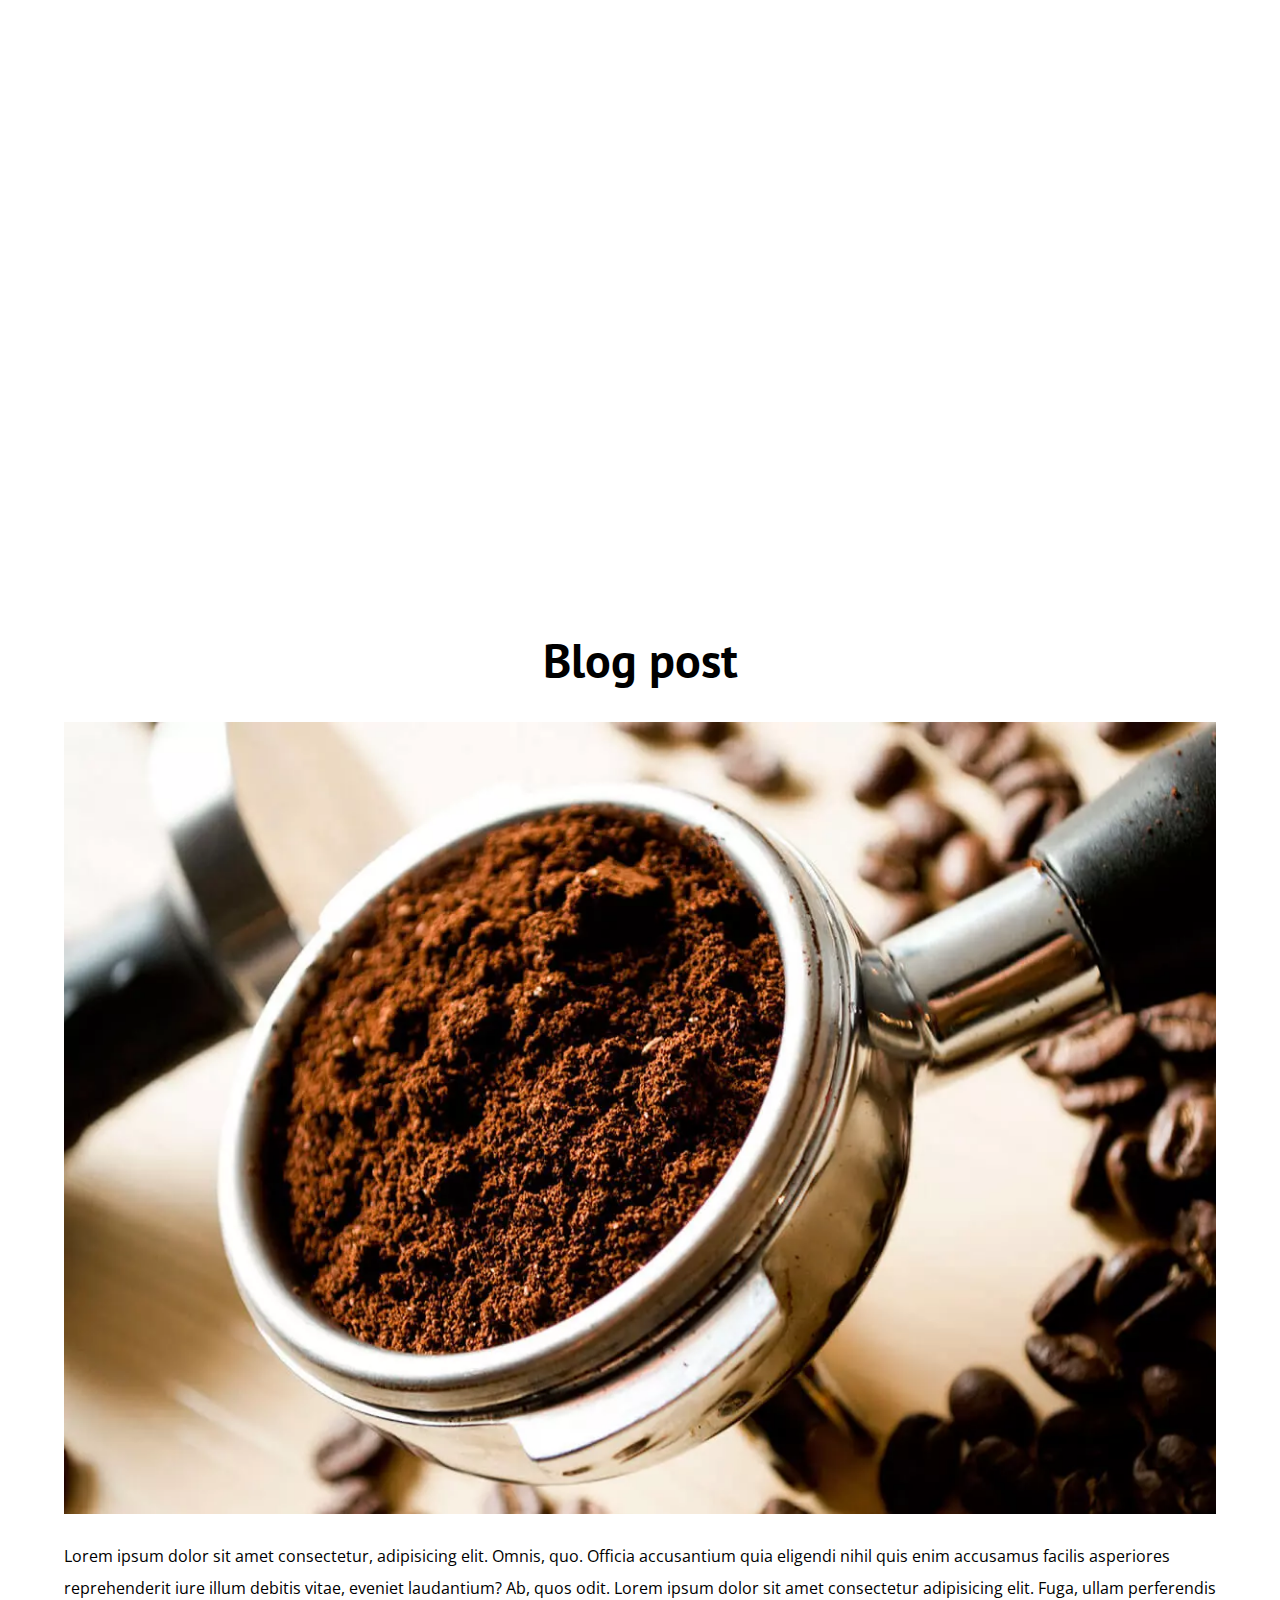
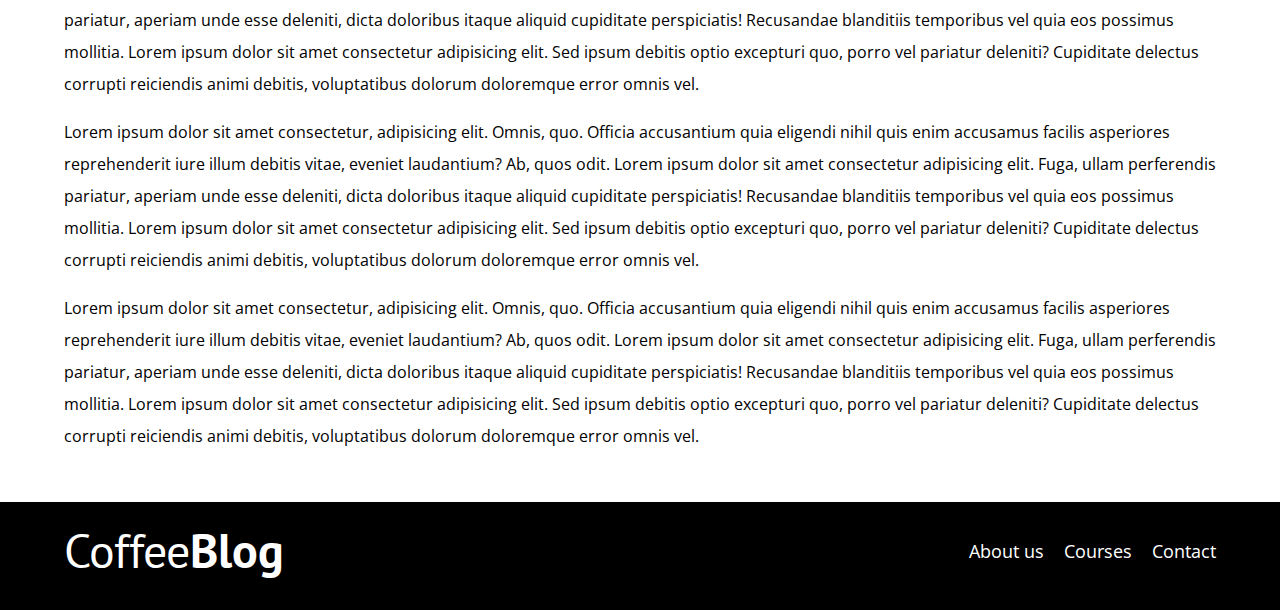
==== blog-post.html @ afef1de7 "Add contact page, improve About Us layout, and enhance CSS styles" ====
<!DOCTYPE html>
<html lang="en">
  <head>
    <meta charset="UTF-8" />
    <meta name="viewport" content="width=device-width, initial-scale=1.0" />
    <title>Coffee Blog</title>
    <link rel="preconnect" href="css/normalize.css" />
    <link rel="stylesheet" href="css/normalize.css" />
    <link rel="preconnect" href="https://fonts.googleapis.com" />
    <link rel="preconnect" href="https://fonts.gstatic.com" crossorigin />
    <link
      href="https://fonts.googleapis.com/css2?family=Open+Sans&family=PT+Sans:wght@400;700&display=swap"
      rel="stylesheet"
    />
    <link rel="stylesheet" href="css/style.css" />
  </head>
  <body>
    <header class="header">
      <div class="contenedor">
        <div class="barra">
          <a class="logo" href="index.html">
            <h1 class="logo__nombre no-margin centrar-texto">
              Coffee<span class="logo__bold">Blog</span>
            </h1>
          </a>
          <nav class="navegacion">
            <a class="navegacion__enlace" href="about-us.html">About us</a>
            <a class="navegacion__enlace" href="courses.html">Courses</a>
            <a class="navegacion__enlace" href="contact.html">Contact</a>
          </nav>
        </div>
      </div>
      <div class="header__texto">
        <h2 class="no-margin">Coffee Blog</h2>
        <p class="no-margin">
          Learn from the experts with the best recipes and tips
        </p>
      </div>
    </header>
    <main class="contenedor">
      <h1 class="centrar-texto">Blog post</h1>
      <picture>
        <source loading="lazy" srcset="img/blog1.webp" type="image/webp" />
        <img loading="lazy" src="img/blog1.jpg" alt="Imagen de blog" />
      </picture>
      <p>
        Lorem ipsum dolor sit amet consectetur, adipisicing elit. Omnis, quo.
        Officia accusantium quia eligendi nihil quis enim accusamus facilis
        asperiores reprehenderit iure illum debitis vitae, eveniet laudantium?
        Ab, quos odit. Lorem ipsum dolor sit amet consectetur adipisicing elit.
        Fuga, ullam perferendis pariatur, aperiam unde esse deleniti, dicta
        doloribus itaque aliquid cupiditate perspiciatis! Recusandae blanditiis
        temporibus vel quia eos possimus mollitia. Lorem ipsum dolor sit amet
        consectetur adipisicing elit. Sed ipsum debitis optio excepturi quo,
        porro vel pariatur deleniti? Cupiditate delectus corrupti reiciendis
        animi debitis, voluptatibus dolorum doloremque error omnis vel.
      </p>
      <p>
        Lorem ipsum dolor sit amet consectetur, adipisicing elit. Omnis, quo.
        Officia accusantium quia eligendi nihil quis enim accusamus facilis
        asperiores reprehenderit iure illum debitis vitae, eveniet laudantium?
        Ab, quos odit. Lorem ipsum dolor sit amet consectetur adipisicing elit.
        Fuga, ullam perferendis pariatur, aperiam unde esse deleniti, dicta
        doloribus itaque aliquid cupiditate perspiciatis! Recusandae blanditiis
        temporibus vel quia eos possimus mollitia. Lorem ipsum dolor sit amet
        consectetur adipisicing elit. Sed ipsum debitis optio excepturi quo,
        porro vel pariatur deleniti? Cupiditate delectus corrupti reiciendis
        animi debitis, voluptatibus dolorum doloremque error omnis vel.
      </p>
      <p>
        Lorem ipsum dolor sit amet consectetur, adipisicing elit. Omnis, quo.
        Officia accusantium quia eligendi nihil quis enim accusamus facilis
        asperiores reprehenderit iure illum debitis vitae, eveniet laudantium?
        Ab, quos odit. Lorem ipsum dolor sit amet consectetur adipisicing elit.
        Fuga, ullam perferendis pariatur, aperiam unde esse deleniti, dicta
        doloribus itaque aliquid cupiditate perspiciatis! Recusandae blanditiis
        temporibus vel quia eos possimus mollitia. Lorem ipsum dolor sit amet
        consectetur adipisicing elit. Sed ipsum debitis optio excepturi quo,
        porro vel pariatur deleniti? Cupiditate delectus corrupti reiciendis
        animi debitis, voluptatibus dolorum doloremque error omnis vel.
      </p>
    </main>

    <footer class="footer">
      <div class="contenedor">
        <div class="barra">
          <a class="logo" href="index.html">
            <h1 class="logo__nombre no-margin centrar-texto">
              Coffee<span class="logo__bold">Blog</span>
            </h1>
          </a>
          <nav class="navegacion">
            <a class="navegacion__enlace" href="about-us.html">About us</a>
            <a class="navegacion__enlace" href="courses.html">Courses</a>
            <a class="navegacion__enlace" href="contact.html">Contact</a>
          </nav>
        </div>
      </div>
    </footer>
  </body>
</html>
---- css/style.css ----
/* CUSTOM PROPERTIES */
:root {
  --fuenteHeading: "PT Sans", sans-serif;
  --fuenteParrafos: "Open Sans", sans-serif;

  --primario: #784d3c;
  --blanco: #fff;
  --negro: #000;
  --gris: #e1e1e1;
}
/* GLOBALES */
html {
  box-sizing: border-box;
  font-size: 62.5%;
}

*,
*:before,
*:after {
  box-sizing: inherit;
}

body {
  font-family: var(--fuenteParrafos);
  font-size: 1.6rem;
  line-height: 2;
}

a {
  text-decoration: none;
}
h1,
h2,
h3,
h4 {
  font-family: var(--fuenteHeading);
  line-height: 1.2;
}

h1 {
  font-size: 4.8rem;
}
h2 {
  font-size: 4rem;
}
h3 {
  font-size: 3.2rem;
}
h4 {
  font-size: 2.8rem;
}

img {
  max-width: 100%;
}
/* UTILIDADES */
.contenedor {
  /* max-width: 120rem;
  width: 90%; */
  width: min(90%, 120rem);
  margin: 0 auto;
}

.no-margin {
  margin: 0;
}

.no-padding {
  padding: 0;
}

.centrar-texto {
  text-align: center;
}
/* HEADER */
.webp .header {
  background-image: url(../img/banner.webp);
}
.no-webp .header {
  background-image: url(../img/banner.jpg);
}
.header {
  height: 60rem;
  background-repeat: no-repeat;
  background-size: cover;
  background-position: center center;
}

.header__texto {
  color: var(--blanco);
  text-align: center;
  margin-top: 5rem;
}
@media (min-width: 768px) {
  .header__texto {
    margin-top: 15rem;
  }
}

@media (min-width: 768px) {
  .barra {
    display: flex;
    justify-content: space-between;
    align-items: center;
  }
}
.barra {
  padding-top: 2rem;
}
.logo {
  color: var(--blanco);
}
.logo__nombre {
  font-weight: normal;
}
.logo__bold {
  font-weight: bold;
}

/* NAVEGACION */

@media (min-width: 768px) {
  .navegacion {
    display: flex;
    gap: 2rem;
  }
}

.navegacion__enlace {
  display: block;
  text-align: center;
  font-size: 1.8rem;
  color: var(--blanco);
}

/* MAIN */
@media (min-width: 768px) {
  .contenido-principal {
    display: grid;
    grid-template-columns: 2fr 1fr;
    gap: 4rem;
  }
}

.entrada {
  border-bottom: 3px solid var(--gris);
  margin-bottom: 1rem;
}
.entrada:last-of-type {
  margin-bottom: 0;
  border: none;
}

/* BOTON */

.boton {
  display: block;
  text-transform: uppercase;
  font-family: var(--fuenteHeading);
  color: var(--blanco);
  text-align: center;
  padding: 1rem 3rem;
  font-size: 1.8rem;
  font-weight: bold;
  margin-bottom: 2rem;
  border: none;
}
.boton:hover {
  cursor: pointer;
}
@media (min-width: 768px) {
  .boton {
    display: inline-block;
  }
}

.boton--primario {
  background-color: var(--negro);
}
.boton--secundario {
  background-color: var(--primario);
}

/* CURSOS */
.cursos {
  list-style: none;
}
.widget-curso {
  border-bottom: 3px solid var(--gris);
  margin-bottom: 2rem;
}
.widget-curso:last-of-type {
  margin-bottom: 0;
  border-bottom: none;
}
.widget-curso__label {
  font-family: var(--fuenteHeading);
  font-weight: 700;
  font-size: 2rem;
}
.widget-curso__info {
  font-weight: normal;
}

/* FOOTER */
.footer {
  margin-top: 5rem;
  background-color: var(--negro);
  padding-bottom: 3rem;
}

/* ABOUT US */
@media (min-width: 768px) {
  .sobre-nosotros {
    display: grid;
    grid-template-columns: repeat(2, 1fr);
    column-gap: 2rem;
  }
  .sobre-nosotros__imagen {
    margin: auto;
  }
}
.sobre-nosotros__texto {
  text-align: justify;
}

/* courses page */
.curso {
  padding: 3rem 0;
  border-bottom: 3px solid var(--gris);
}
@media (min-width: 768px) {
  .curso {
    display: grid;
    grid-template-columns: 1fr 2fr;
    column-gap: 2rem;
  }
}
.curso:last-child {
  border: none;
}

.curso__label {
  font-family: var(--fuenteHeading);
  font-weight: 700;
  font-size: 2rem;
}
.curso__inf {
  font-weight: normal;
}

/* CONTACTO */
.contacto-bg {
  background-image: url(../img/contacto.jpg);
  height: 40rem;
  background-size: cover;
  background-repeat: no-repeat;
}

/* FORMULARIO */
.formulario {
  background-color: var(--blanco);
  margin: -5rem auto 0 auto;
  width: 90%;
  padding: 5rem;
  border-radius: 5px;
}

.campo {
  display: flex;
}
.campo__label {
  flex: 0 0 9rem; /* flex-grow, flex-shrink, flex-basis */
}
.campo__field {
  flex: 1; /* ocupa todo el espacio restante por que el factor de crecimiento es 1 (flex-grow) */
  padding: 1rem;
  border: 1px solid var(--gris);
  margin-bottom: 2rem;
}

.campo__field--textarea {
  resize: none;
  height: 15rem;
  margin-bottom: 5rem;
}
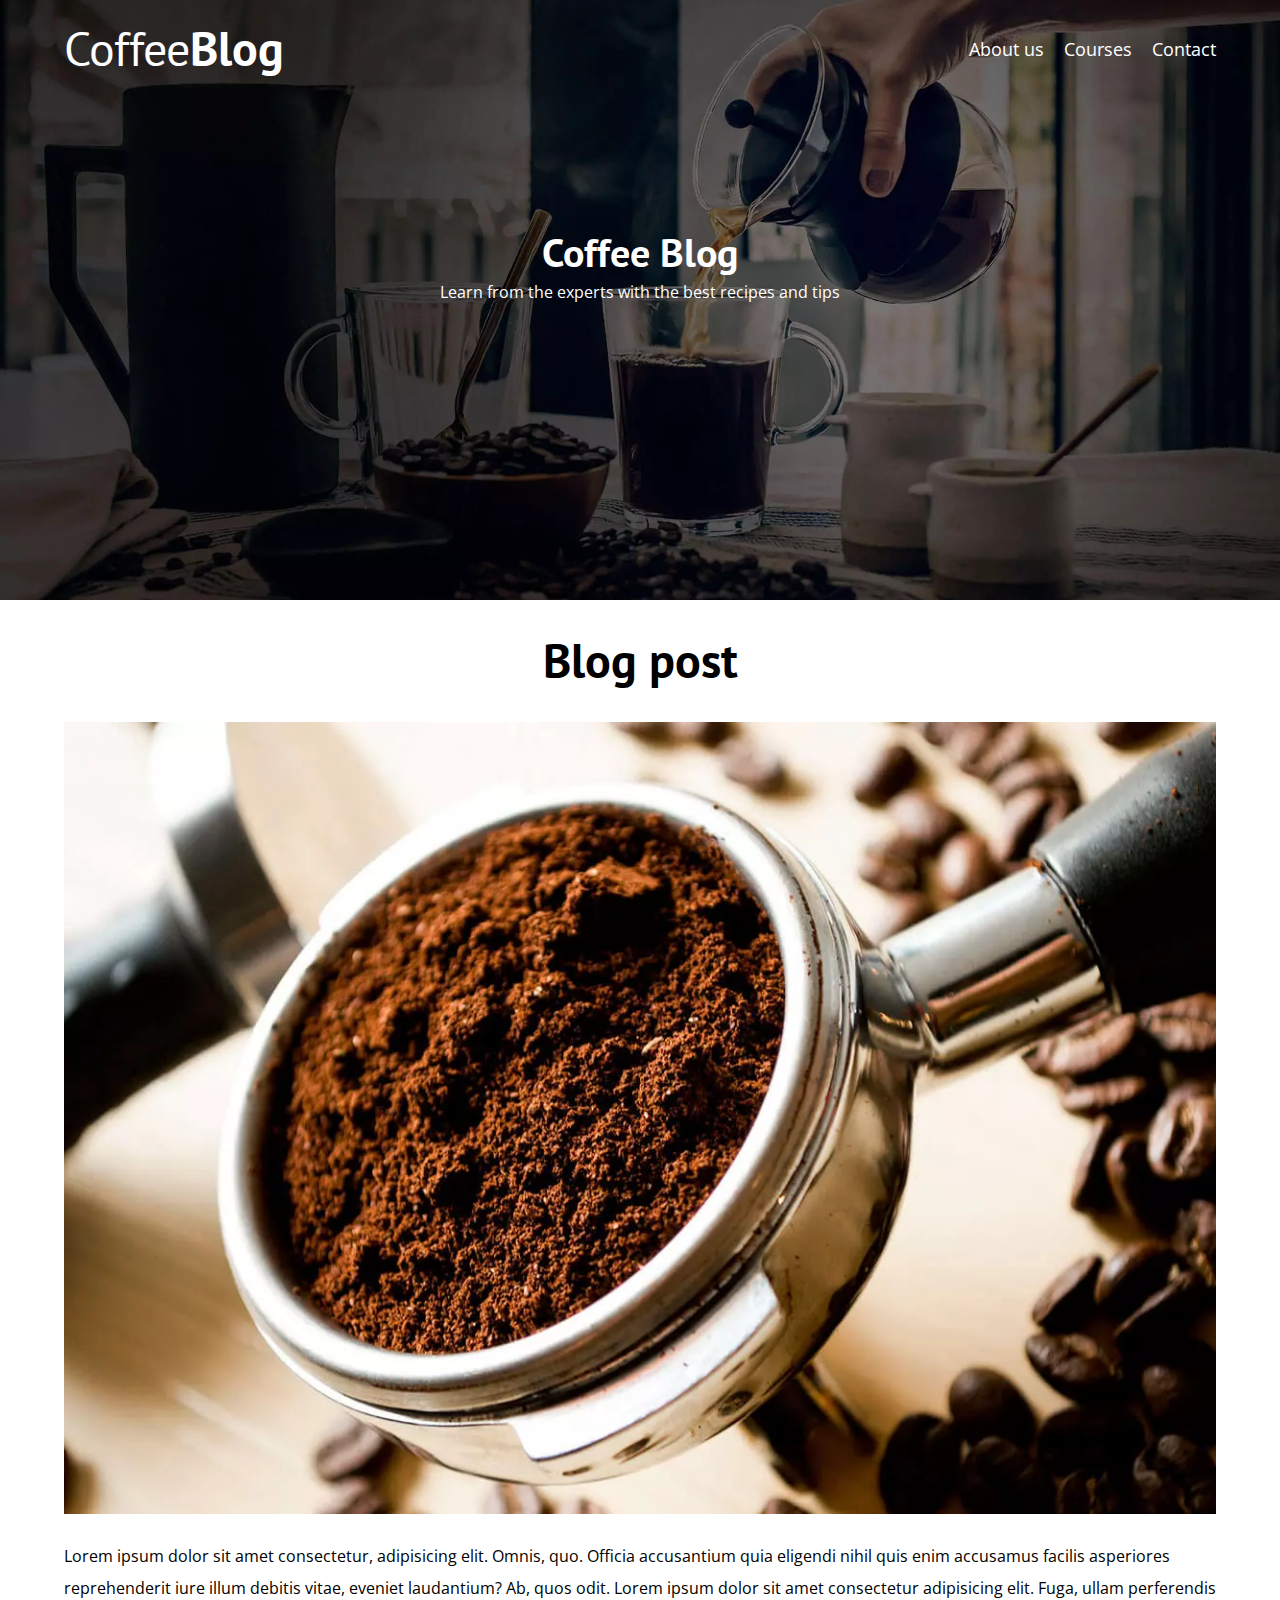
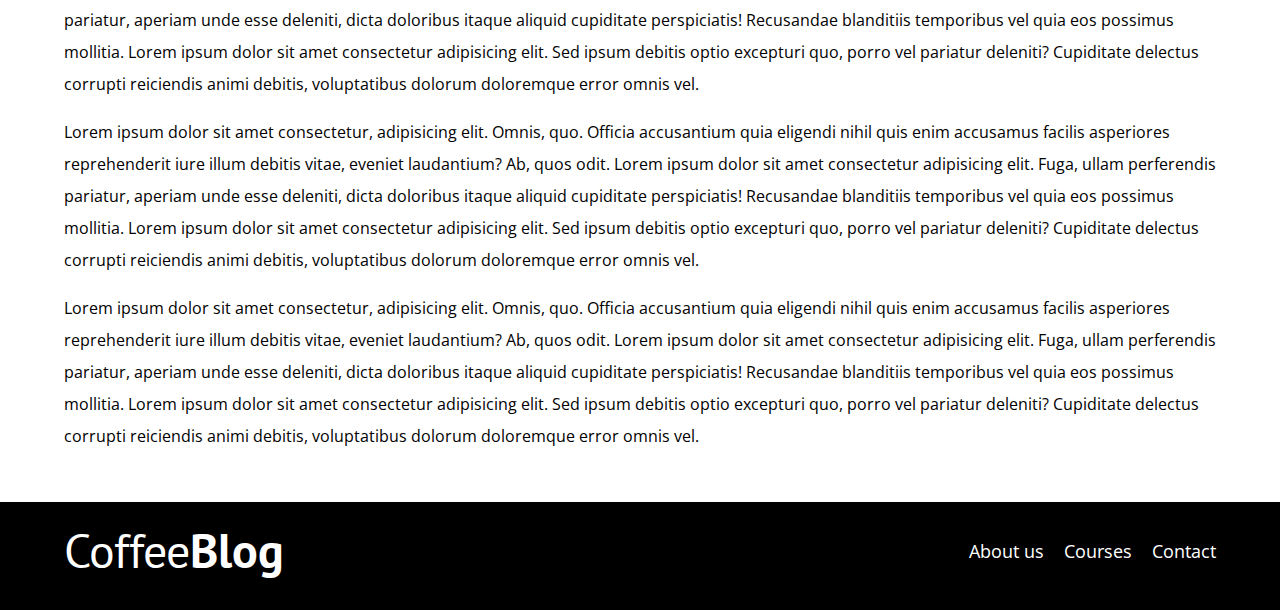
==== commit fdd5ec44: "Add Modernizr script to blog, contact, courses, and index pages" ====
--- a/blog-post.html
+++ b/blog-post.html
@@ -97,5 +97,6 @@
         </div>
       </div>
     </footer>
+    <script src="js/modernizr.js"></script>
   </body>
 </html>
